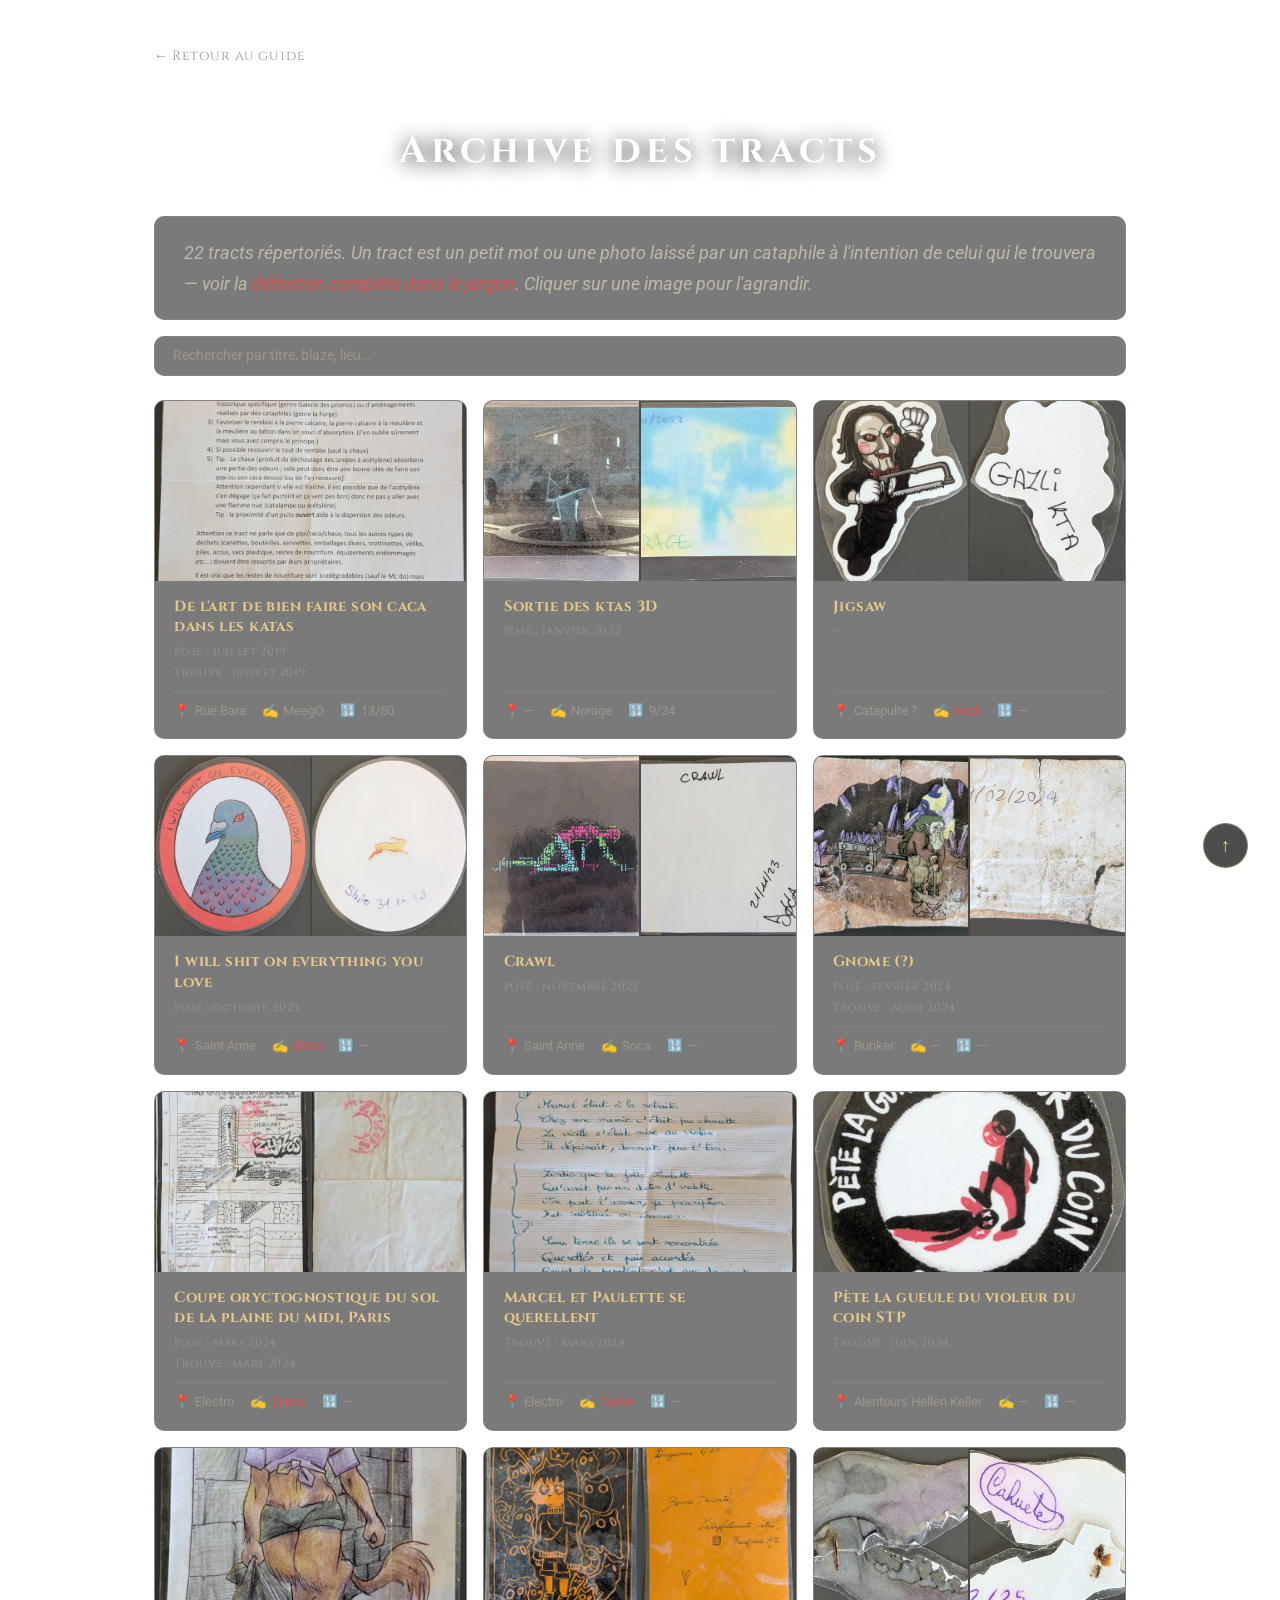
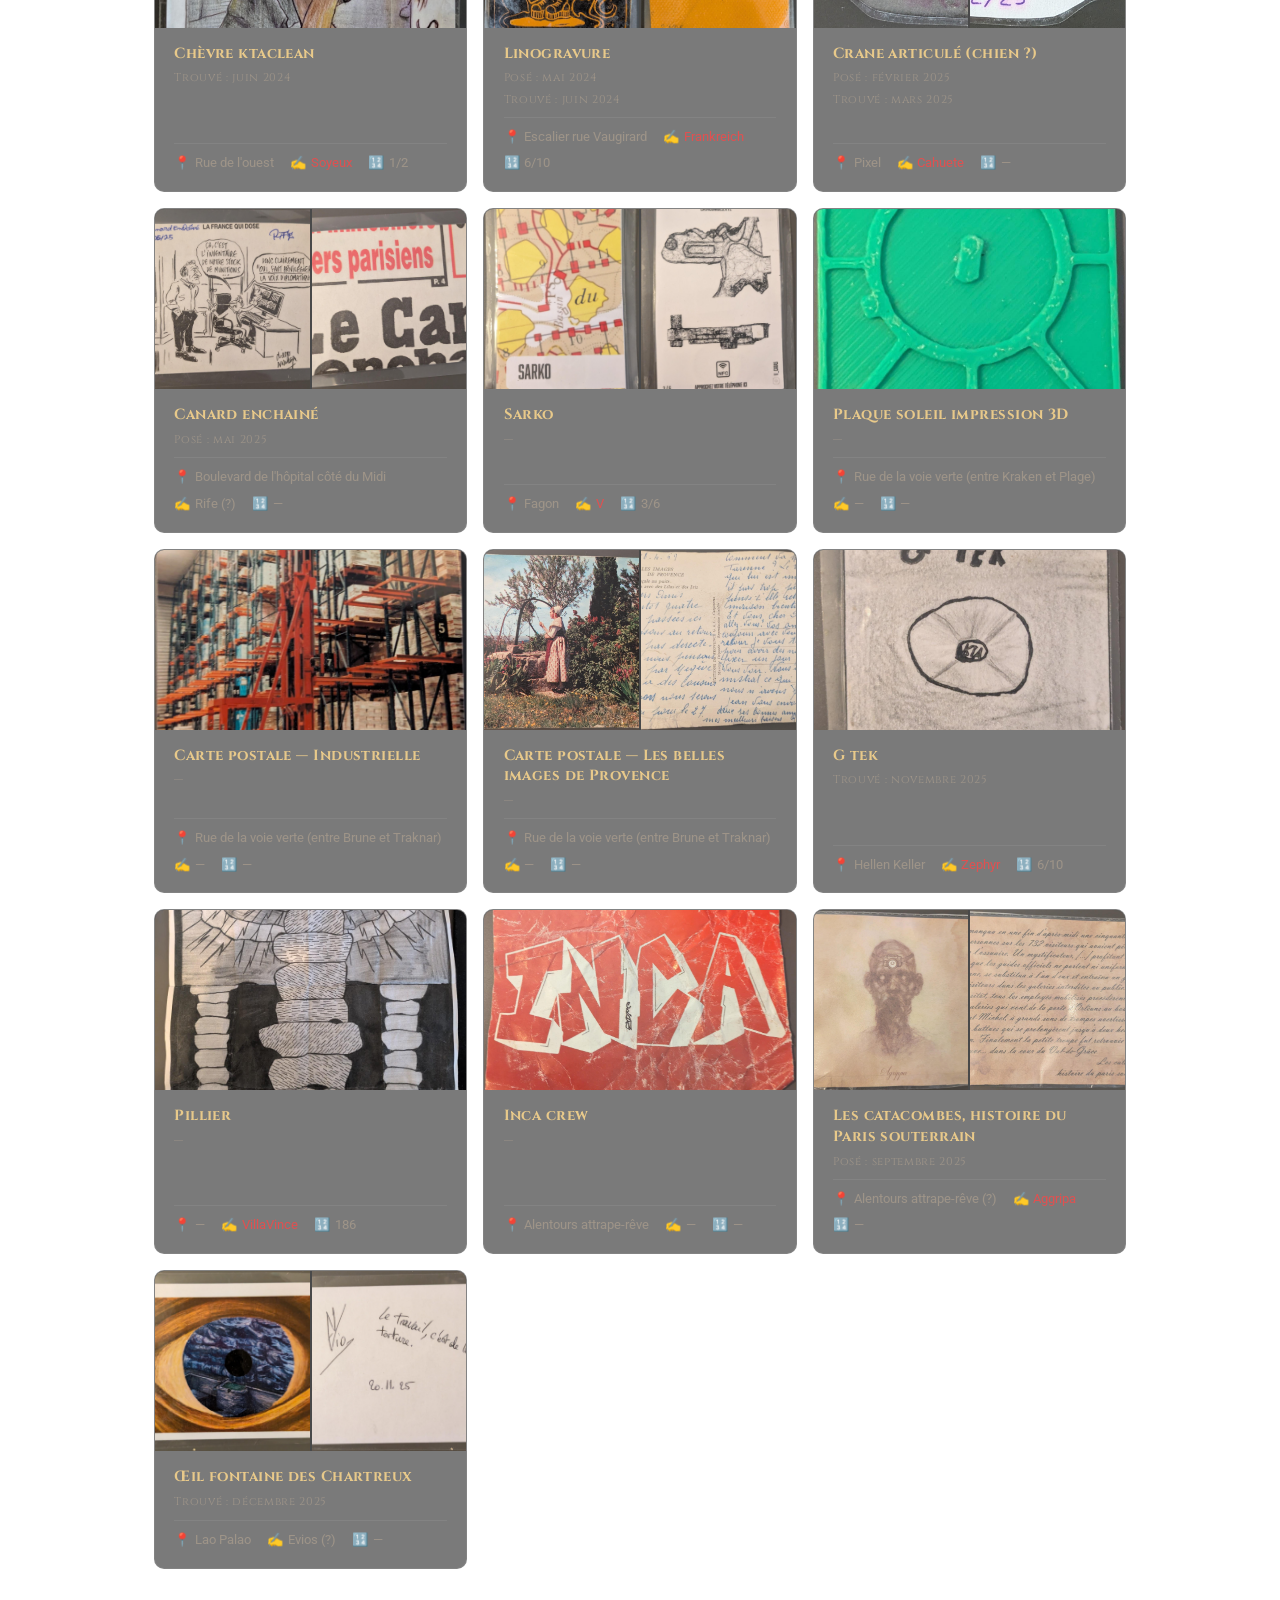
==== tracts.html @ e209b3ef "Ktaffaire V3. New Design + update info + Add tracts" ====
<!DOCTYPE html>
<html lang="fr">
<head>
    <meta charset="UTF-8">
    <meta name="viewport" content="width=device-width, initial-scale=1.0">
    <meta name="description" content="Archive personnelle des catatracts trouvés dans les catacombes de Paris.">
    <link rel="preconnect" href="https://fonts.googleapis.com">
    <link rel="preconnect" href="https://fonts.gstatic.com" crossorigin>
    <link rel="stylesheet" href="index.css">
    <style>
        .back-link {
            display: inline-flex;
            align-items: center;
            gap: 0.4rem;
            font-family: 'Cinzel', serif;
            font-size: 0.85rem;
            letter-spacing: 0.06em;
            color: var(--color-text-muted);
            text-decoration: none;
            margin-bottom: 0.5rem;
            transition: color 0.15s ease;
        }

        .back-link:hover {
            color: var(--color-accent);
            text-decoration: none;
        }

        .page-intro {
            background: var(--bg-glass);
            backdrop-filter: blur(var(--blur));
            -webkit-backdrop-filter: blur(var(--blur));
            border: 1px solid var(--border-glass);
            border-radius: var(--radius);
            padding: 1.2rem 1.8rem;
            margin: 0.8rem 0 0;
            color: #c0b8a8;
            font-style: italic;
        }

        /* ── Recherche ── */

        .search-bar {
            margin: 1rem 0 0;
        }

        #search {
            width: 100%;
            background: var(--bg-glass);
            backdrop-filter: blur(var(--blur));
            -webkit-backdrop-filter: blur(var(--blur));
            border: 1px solid var(--border-glass);
            border-radius: var(--radius);
            padding: 0.65rem 1.1rem;
            color: var(--color-text);
            font-family: 'Roboto', sans-serif;
            font-size: 0.9rem;
            outline: none;
            transition: border-color 0.2s ease;
        }

        #search::placeholder {
            color: var(--color-text-muted);
        }

        #search:focus {
            border-color: rgba(var(--color-accent-rgb), 0.45);
        }

        .no-results {
            display: none;
            color: var(--color-text-muted);
            font-style: italic;
            font-size: 0.9rem;
            padding: 1rem 0;
        }

        /* ── Grille ── */

        .tracts-grid {
            display: grid;
            grid-template-columns: repeat(auto-fill, minmax(300px, 1fr));
            gap: 1rem;
            margin-top: 1.5rem;
            margin-bottom: 5rem;
        }

        /* ── Cartes ── */

        .tract-card {
            background: var(--bg-glass);
            backdrop-filter: blur(var(--blur));
            -webkit-backdrop-filter: blur(var(--blur));
            border: 1px solid var(--border-glass);
            border-radius: var(--radius);
            overflow: hidden;
            display: flex;
            flex-direction: column;
            transition: border-color 0.2s ease;
        }

        .tract-card:hover {
            border-color: rgba(var(--color-accent-rgb), 0.25);
        }

        .tract-images {
            display: flex;
            gap: 2px;
            background: rgba(0, 0, 0, 0.4);
        }

        .tract-images a {
            flex: 1;
            min-width: 0;
            display: block;
            overflow: hidden;
            cursor: zoom-in;
        }

        .tract-images img {
            width: 100%;
            height: 180px;
            object-fit: cover;
            display: block;
            transition: transform 0.25s ease;
        }

        .tract-images a:hover img {
            transform: scale(1.04);
        }

        .tract-body {
            padding: 1rem 1.2rem;
            display: flex;
            flex-direction: column;
            gap: 0.5rem;
            flex: 1;
        }

        .tract-card-header {
            display: flex;
            flex-direction: column;
            gap: 0.25rem;
        }

        .tract-title {
            font-family: 'Cinzel', serif;
            font-size: 0.92rem;
            color: var(--color-accent);
            margin: 0;
            letter-spacing: 0.03em;
            line-height: 1.4;
        }

        .tract-date {
            font-family: 'Cinzel', serif;
            font-size: 0.7rem;
            color: var(--color-text-muted);
            letter-spacing: 0.06em;
        }

        .tract-dates {
            display: flex;
            flex-direction: column;
            gap: 0.1rem;
        }

        .tract-meta {
            display: flex;
            flex-wrap: wrap;
            gap: 0.2rem 1rem;
            font-size: 0.82rem;
            color: var(--color-text-muted);
            border-top: 1px solid var(--border-glass);
            padding-top: 0.5rem;
            margin-top: auto;
        }

        .tract-meta span { display: flex; align-items: baseline; gap: 0.3rem; }
        .tract-location::before { content: '📍'; }
        .tract-blaze::before    { content: '✍️'; }
        .tract-num::before      { content: '🔢'; }

        /* ── Lightbox ── */

        .lightbox {
            position: fixed;
            inset: 0;
            background: rgba(0, 0, 0, 0.93);
            display: flex;
            align-items: center;
            justify-content: center;
            z-index: 1000;
            opacity: 0;
            pointer-events: none;
            transition: opacity 0.2s ease;
        }

        .lightbox.open {
            opacity: 1;
            pointer-events: all;
        }

        .lightbox img {
            max-width: 90vw;
            max-height: 90vh;
            object-fit: contain;
            border-radius: 4px;
            display: block;
        }

        .lightbox-close {
            position: absolute;
            top: 1rem;
            right: 1.2rem;
            background: none;
            border: none;
            color: var(--color-text-muted);
            font-size: 1.8rem;
            line-height: 1;
            cursor: pointer;
            transition: color 0.15s ease;
            padding: 0;
        }

        .lightbox-close:hover { color: #ffffff; }

        .lightbox-nav {
            position: absolute;
            top: 50%;
            transform: translateY(-50%);
            background: rgba(0, 0, 0, 0.5);
            border: 1px solid rgba(255, 255, 255, 0.1);
            border-radius: 50%;
            color: var(--color-text-muted);
            font-size: 1.6rem;
            width: 3rem;
            height: 3rem;
            display: flex;
            align-items: center;
            justify-content: center;
            cursor: pointer;
            transition: color 0.15s ease, background 0.15s ease;
        }

        .lightbox-nav:hover { color: #ffffff; background: rgba(0, 0, 0, 0.8); }
        .lightbox-nav:disabled { opacity: 0.15; cursor: default; pointer-events: none; }
        .lightbox-nav:disabled:hover { color: var(--color-text-muted); background: rgba(0, 0, 0, 0.5); }

        #lb-prev { left: 1rem; }
        #lb-next { right: 1rem; }

        @media (max-width: 480px) {
            .tracts-grid { grid-template-columns: 1fr; }
            .lightbox-nav { display: none; }
        }
    </style>
    <title>💀 Catatracts 💀</title>
</head>

<body>
    <main>
        <a href="index.html" class="back-link">← Retour au guide</a>

        <h1>Archive des tracts</h1>

        <p class="page-intro">
            <span id="tract-count">…</span> tracts répertoriés. Un tract est un petit mot ou une photo laissé par un cataphile
            à l'intention de celui qui le trouvera —
            voir la <a href="index.html#jargon">définition complète dans le jargon</a>.
            Cliquer sur une image pour l'agrandir.
        </p>

        <div class="search-bar">
            <input type="search" id="search" placeholder="Rechercher par titre, blaze, lieu…" autocomplete="off">
        </div>

        <p class="no-results" id="no-results">Aucun tract ne correspond à cette recherche.</p>

        <div class="tracts-grid" id="tracts-grid"></div>
    </main>

    <a href="#" id="back-to-top" aria-label="Retour en haut">↑</a>

    <!-- Lightbox -->
    <div class="lightbox" id="lightbox" aria-hidden="true" role="dialog" aria-label="Image agrandie">
        <button class="lightbox-close" id="lb-close" aria-label="Fermer">✕</button>
        <button class="lightbox-nav" id="lb-prev" aria-label="Image précédente">‹</button>
        <img id="lb-img" src="" alt="">
        <button class="lightbox-nav" id="lb-next" aria-label="Image suivante">›</button>
    </div>

    <script>
        /* ── Données ── */

        let allTracts = [];

        /* ── Utilitaires ── */

        function esc(str) {
            return str.replace(/&/g, '&amp;').replace(/</g, '&lt;').replace(/>/g, '&gt;').replace(/"/g, '&quot;');
        }

        /* ── Rendu des cartes ── */

        function renderDates(tract) {
            if (tract.date_posee && tract.date_trouvee) {
                return `<div class="tract-dates">
                    <span class="tract-date">Posé : ${esc(tract.date_posee)}</span>
                    <span class="tract-date">Trouvé : ${esc(tract.date_trouvee)}</span>
                </div>`;
            }
            if (tract.date_posee)   return `<span class="tract-date">Posé : ${esc(tract.date_posee)}</span>`;
            if (tract.date_trouvee) return `<span class="tract-date">Trouvé : ${esc(tract.date_trouvee)}</span>`;
            return `<span class="tract-date">—</span>`;
        }

        function renderCard(tract) {
            const images = tract.images.map((img, i) => {
                const side = tract.images.length > 1 ? (i === 0 ? ' — recto' : ' — verso') : '';
                return `<a href="img/tracts/${esc(img)}" target="_blank" rel="noopener noreferrer">
                    <img src="img/tracts/${esc(img)}" alt="${esc(tract.titre)}${side}" loading="lazy">
                </a>`;
            }).join('');

            const blaze = tract.blaze
                ? (tract.blaze_instagram
                    ? `<a href="${esc(tract.blaze_instagram)}" target="_blank" rel="noopener noreferrer">${esc(tract.blaze)}</a>`
                    : esc(tract.blaze))
                : '—';

            return `<div class="tract-card">
                <div class="tract-images">${images}</div>
                <div class="tract-body">
                    <div class="tract-card-header">
                        <h3 class="tract-title">${esc(tract.titre)}</h3>
                        ${renderDates(tract)}
                    </div>
                    <div class="tract-meta">
                        <span class="tract-location" title="Lieu">${tract.lieu ? esc(tract.lieu) : '—'}</span>
                        <span class="tract-blaze" title="Blaze">${blaze}</span>
                        <span class="tract-num" title="Numérotation">${tract.numerotation ? esc(tract.numerotation) : '—'}</span>
                    </div>
                </div>
            </div>`;
        }

        /* ── Chargement ── */

        fetch('tracts.json')
            .then(r => r.json())
            .then(tracts => {
                allTracts = tracts;
                document.getElementById('tract-count').textContent = tracts.length;
                document.getElementById('tracts-grid').innerHTML = tracts.map(renderCard).join('');
            })
            .catch(() => {
                document.getElementById('tracts-grid').innerHTML =
                    '<p style="color:var(--color-text-muted)">Impossible de charger les tracts.</p>';
            });

        /* ── Recherche ── */

        document.getElementById('search').addEventListener('input', function () {
            const q = this.value.toLowerCase().trim();
            const cards = document.querySelectorAll('.tract-card');
            let visible = 0;

            cards.forEach((card, i) => {
                const t = allTracts[i];
                const match = !q
                    || t.titre.toLowerCase().includes(q)
                    || (t.blaze && t.blaze.toLowerCase().includes(q))
                    || (t.lieu  && t.lieu.toLowerCase().includes(q));
                card.style.display = match ? '' : 'none';
                if (match) visible++;
            });

            document.getElementById('no-results').style.display = visible === 0 ? 'block' : 'none';
        });

        /* ── Lightbox ── */

        let lbImages = [];
        let lbIndex  = 0;

        const lightbox = document.getElementById('lightbox');
        const lbImg    = document.getElementById('lb-img');
        const lbPrev   = document.getElementById('lb-prev');
        const lbNext   = document.getElementById('lb-next');

        function lbOpen(images, index) {
            lbImages = images;
            lbIndex  = index;
            lbUpdate();
            lightbox.classList.add('open');
            lightbox.setAttribute('aria-hidden', 'false');
            document.body.style.overflow = 'hidden';
        }

        function lbClose() {
            lightbox.classList.remove('open');
            lightbox.setAttribute('aria-hidden', 'true');
            document.body.style.overflow = '';
        }

        function lbUpdate() {
            lbImg.src = lbImages[lbIndex].src;
            lbImg.alt = lbImages[lbIndex].alt;
            const single = lbImages.length === 1;
            lbPrev.disabled = single || lbIndex === 0;
            lbNext.disabled = single || lbIndex === lbImages.length - 1;
        }

        /* Délégation : intercepte les clics sur les liens d'images */
        document.getElementById('tracts-grid').addEventListener('click', function (e) {
            const link = e.target.closest('.tract-images a');
            if (!link) return;
            e.preventDefault();
            const card    = link.closest('.tract-card');
            const allLinks = [...card.querySelectorAll('.tract-images a')];
            const images  = allLinks.map(a => ({ src: a.href, alt: a.querySelector('img').alt }));
            lbOpen(images, allLinks.indexOf(link));
        });

        document.getElementById('lb-close').addEventListener('click', lbClose);
        lightbox.addEventListener('click', e => { if (e.target === lightbox) lbClose(); });

        lbPrev.addEventListener('click', () => { if (lbIndex > 0) { lbIndex--; lbUpdate(); } });
        lbNext.addEventListener('click', () => { if (lbIndex < lbImages.length - 1) { lbIndex++; lbUpdate(); } });

        document.addEventListener('keydown', e => {
            if (!lightbox.classList.contains('open')) return;
            if (e.key === 'Escape')      lbClose();
            if (e.key === 'ArrowLeft'  && lbIndex > 0)                      { lbIndex--; lbUpdate(); }
            if (e.key === 'ArrowRight' && lbIndex < lbImages.length - 1)    { lbIndex++; lbUpdate(); }
        });
    </script>
</body>
</html>
---- index.css ----
@import url('https://fonts.googleapis.com/css2?family=Cinzel:wght@400;700&family=Roboto:wght@400;500&display=swap');

/* ── Variables ── */

:root {
    --color-accent:      #e8c98a;
    --color-accent-rgb:  232, 201, 138;
    --color-accent-dim:  #c8b87a;
    --color-text:        #f0ece4;
    --color-text-muted:  #9e9488;
    --color-link:        #e05050;
    --color-link-hover:  #ff8080;
    --bg-glass:          rgba(0, 0, 0, 0.52);
    --border-glass:      rgba(255, 255, 255, 0.07);
    --blur:              6px;
    --radius:            10px;
}

/* ── Base ── */

* {
    box-sizing: border-box;
}

html {
    background-image: url("img/bg.png");
    background-repeat: no-repeat;
    background-size: cover;
    background-attachment: fixed;
    min-height: 100%;
    scroll-behavior: smooth;
}

body {
    width: 90vw;
    max-width: 1100px;
    margin: 0 auto;
    padding: 3% 5% 5rem;
    color: var(--color-text);
    font-family: 'Roboto', sans-serif;
    font-size: 18px;
    line-height: 1.75;
}

/* ── Titres ── */

h1, h2, h3 {
    font-family: 'Cinzel', serif;
}

h1 {
    text-align: center;
    font-size: 2.4rem;
    font-weight: 700;
    letter-spacing: 0.12em;
    color: #ffffff;
    text-shadow: 0 2px 20px rgba(0, 0, 0, 0.95);
    margin: 2.5rem 0 2rem;
}

h2 {
    font-size: 1.35rem;
    font-weight: 400;
    letter-spacing: 0.07em;
    color: var(--color-accent);
    text-shadow: 0 1px 10px rgba(0, 0, 0, 0.9);
    border-bottom: 1px solid rgba(var(--color-accent-rgb), 0.3);
    padding-bottom: 0.5rem;
    margin: 2.8rem 0 0;
}

h3 {
    font-size: 1.05rem;
    letter-spacing: 0.04em;
    color: var(--color-accent-dim);
    margin: 1.8rem 0 0.3rem;
}

/* ── Sommaire ── */

#toc {
    border-left: 2px solid rgba(var(--color-accent-rgb), 0.45);
    padding: 0.2rem 0 0.2rem 1.4rem;
    margin-bottom: 0.5rem;
}

.toc-title {
    font-family: 'Cinzel', serif;
    font-size: 0.75rem;
    letter-spacing: 0.14em;
    color: var(--color-text-muted);
    text-transform: uppercase;
    margin: 0 0 0.5rem;
}

#toc ul {
    background: none;
    backdrop-filter: none;
    -webkit-backdrop-filter: none;
    border: none;
    border-radius: 0;
    padding: 0;
    margin: 0;
    list-style: none;
    counter-reset: toc-counter;
}

#toc li {
    counter-increment: toc-counter;
    margin-bottom: 0.25rem;
}

#toc li:last-child {
    margin-bottom: 0;
}

#toc li::before {
    content: counter(toc-counter, decimal-leading-zero) '.';
    font-family: 'Cinzel', serif;
    font-size: 0.75rem;
    color: var(--color-text-muted);
    margin-right: 0.6rem;
    margin-left: 0;
}

#toc li a {
    font-family: 'Roboto', sans-serif;
    font-size: 0.92rem;
    color: #d4c4a0;
    text-decoration: none;
    transition: color 0.15s ease;
}

#toc li a:hover {
    color: #ffffff;
    text-decoration: none;
}

/* ── Blocs de contenu ── */

ul {
    list-style: none;
    padding: 1.4rem 1.8rem 1.4rem 2.8rem;
    margin: 0.8rem 0 0;
    background: var(--bg-glass);
    backdrop-filter: blur(var(--blur));
    -webkit-backdrop-filter: blur(var(--blur));
    border: 1px solid var(--border-glass);
    border-radius: var(--radius);
}

/* Paragraphes autonomes (Histoire, intro tenue) */
main > p.item,
p.intro-text {
    background: var(--bg-glass);
    backdrop-filter: blur(var(--blur));
    -webkit-backdrop-filter: blur(var(--blur));
    border: 1px solid var(--border-glass);
    border-radius: var(--radius);
    padding: 1.2rem 1.8rem;
    margin: 0.8rem 0 0;
}

p.intro-text {
    font-style: italic;
    color: #c0b8a8;
}

/* ── Éléments de liste ── */

li {
    margin-bottom: 0.9rem;
}

li:last-child {
    margin-bottom: 0;
}

li::before {
    content: '💀';
    margin-left: -20px;
    margin-right: 10px;
}

.item {
    width: 100%;
}

.smoll {
    font-size: 12px;
    color: var(--color-text-muted);
    font-style: italic;
    margin-top: 0.5rem;
    line-height: 1.5;
    display: block;
}

/* ── Liens ── */

a {
    color: var(--color-link);
    text-decoration: none;
    transition: color 0.18s ease;
}

a:hover {
    color: var(--color-link-hover);
    text-decoration: underline;
}

/* ── Accordéon Jargon ── */

.jargon {
    background: var(--bg-glass);
    backdrop-filter: blur(var(--blur));
    -webkit-backdrop-filter: blur(var(--blur));
    border: 1px solid var(--border-glass);
    border-radius: var(--radius);
    overflow: hidden;
    margin: 0.8rem 0 0;
}

details {
    border-bottom: 1px solid rgba(255, 255, 255, 0.06);
}

details:last-child {
    border-bottom: none;
}

summary {
    padding: 0.75rem 1.4rem;
    cursor: pointer;
    font-family: 'Cinzel', serif;
    font-size: 0.95rem;
    letter-spacing: 0.04em;
    color: var(--color-accent);
    list-style: none;
    display: flex;
    align-items: center;
    gap: 0.6rem;
    user-select: none;
    transition: background 0.15s ease;
}

summary::-webkit-details-marker {
    display: none;
}

summary::before {
    content: '💀';
    font-size: 0.8em;
    flex-shrink: 0;
}

summary::after {
    content: '▾';
    margin-left: auto;
    font-family: sans-serif;
    font-size: 0.9rem;
    color: var(--color-text-muted);
    transition: transform 0.2s ease;
}

details[open] > summary {
    background: rgba(255, 255, 255, 0.04);
}

details[open] > summary::after {
    transform: rotate(-180deg);
}

details > p {
    margin: 0;
    padding: 0.8rem 1.4rem 1rem 1.4rem;
    border-top: 1px solid rgba(255, 255, 255, 0.05);
    color: var(--color-text);
    line-height: 1.75;
}

/* ── Bouton retour en haut ── */

#back-to-top {
    position: fixed;
    bottom: 2rem;
    right: 2rem;
    width: 2.8rem;
    height: 2.8rem;
    background: rgba(0, 0, 0, 0.7);
    backdrop-filter: blur(4px);
    -webkit-backdrop-filter: blur(4px);
    border: 1px solid rgba(var(--color-accent-rgb), 0.4);
    border-radius: 50%;
    color: var(--color-accent);
    font-size: 1.2rem;
    text-decoration: none;
    display: flex;
    align-items: center;
    justify-content: center;
    transition: background 0.2s ease, border-color 0.2s ease, color 0.2s ease;
    z-index: 100;
}

#back-to-top:hover {
    background: rgba(0, 0, 0, 0.9);
    border-color: rgba(var(--color-accent-rgb), 0.9);
    color: #ffffff;
    text-decoration: none;
}

/* ── Responsive ── */

@media (max-width: 768px) {
    html {
        background-attachment: scroll;
    }

    body {
        padding: 5% 5% 5rem;
        font-size: 16px;
    }

    h1 {
        font-size: 1.75rem;
        margin: 1.5rem 0 1.5rem;
    }

    h2 {
        font-size: 1.2rem;
    }

    ul {
        padding: 1.1rem 1.4rem 1.1rem 2.4rem;
    }

    main > p.item,
    p.intro-text {
        padding: 1rem 1.4rem;
    }

    #back-to-top {
        bottom: 1.2rem;
        right: 1.2rem;
        width: 2.4rem;
        height: 2.4rem;
        font-size: 1rem;
    }
}

@media (max-width: 480px) {
    body {
        padding: 6% 4% 5rem;
        font-size: 15px;
    }

    h1 {
        font-size: 1.4rem;
        letter-spacing: 0.07em;
    }

    h2 {
        font-size: 1.1rem;
    }

    ul {
        padding: 0.9rem 1.1rem 0.9rem 2.1rem;
    }

    .smoll {
        font-size: 11px;
    }
}
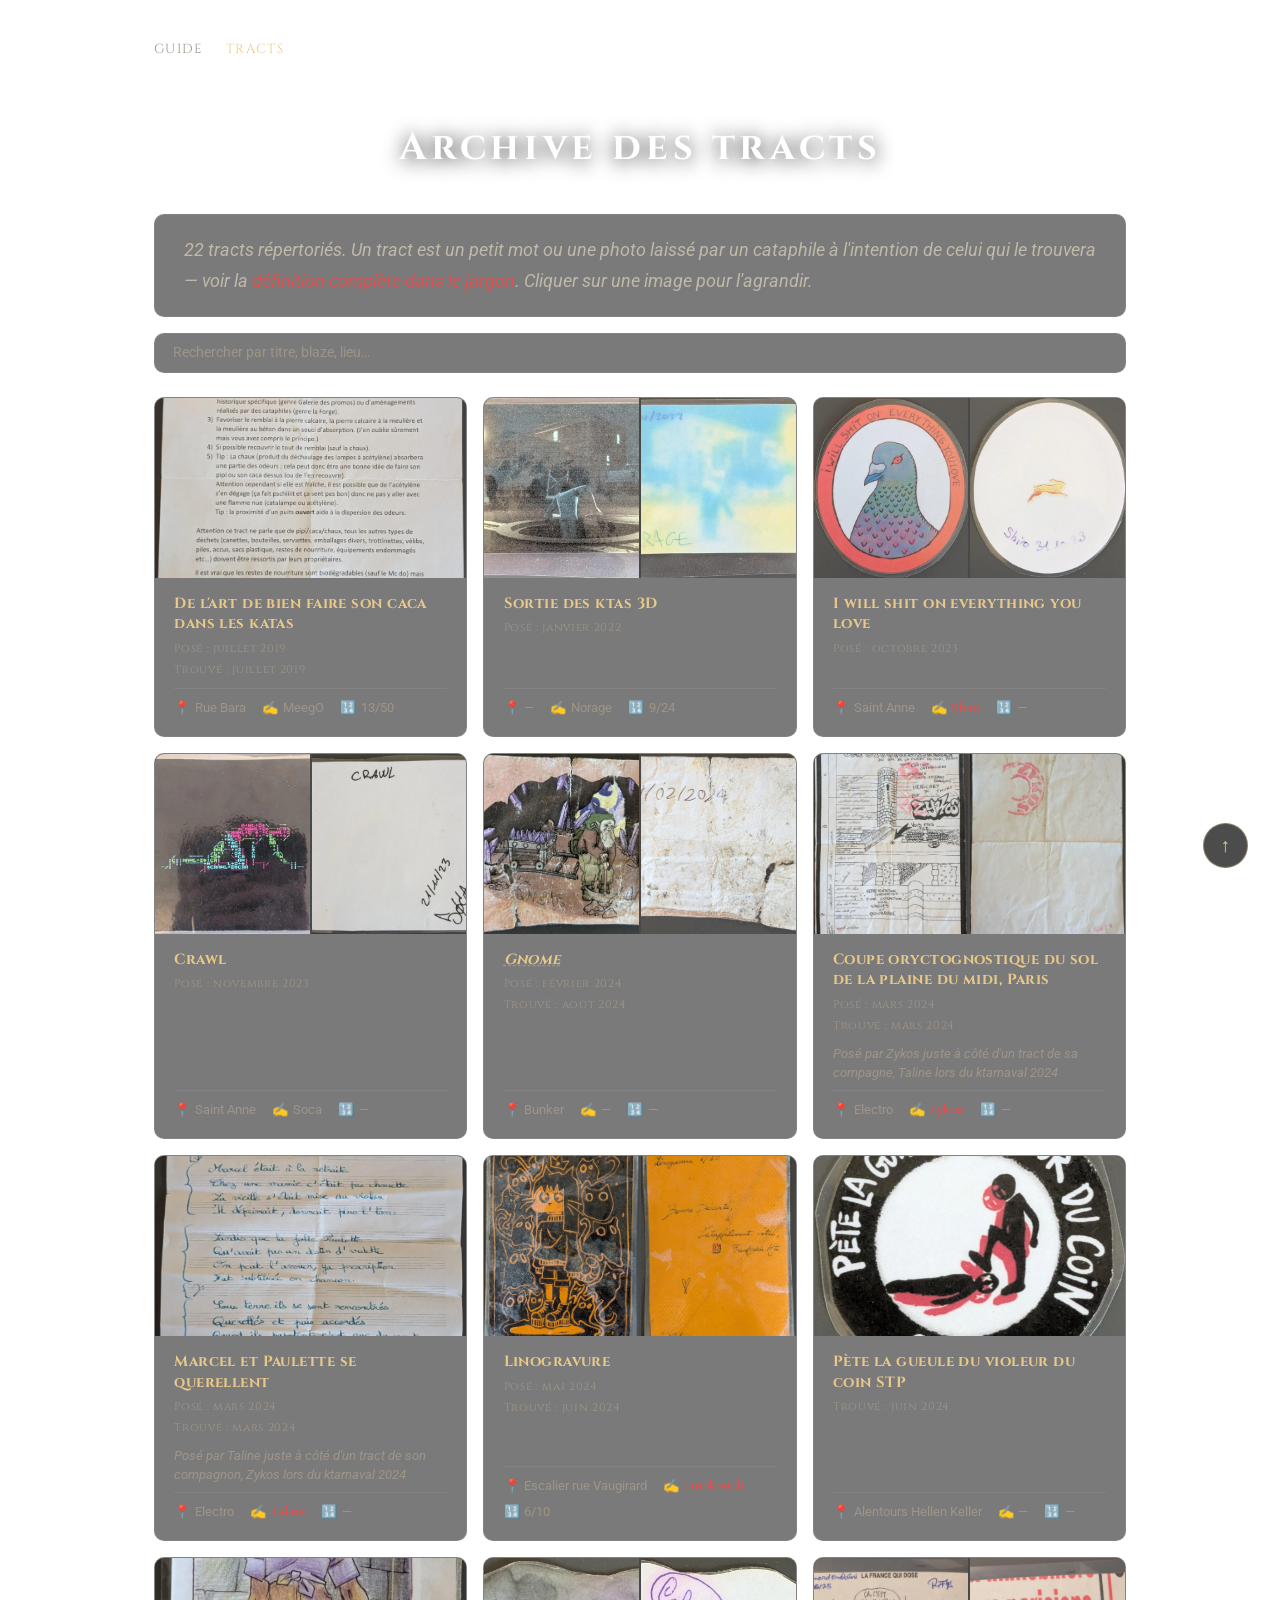
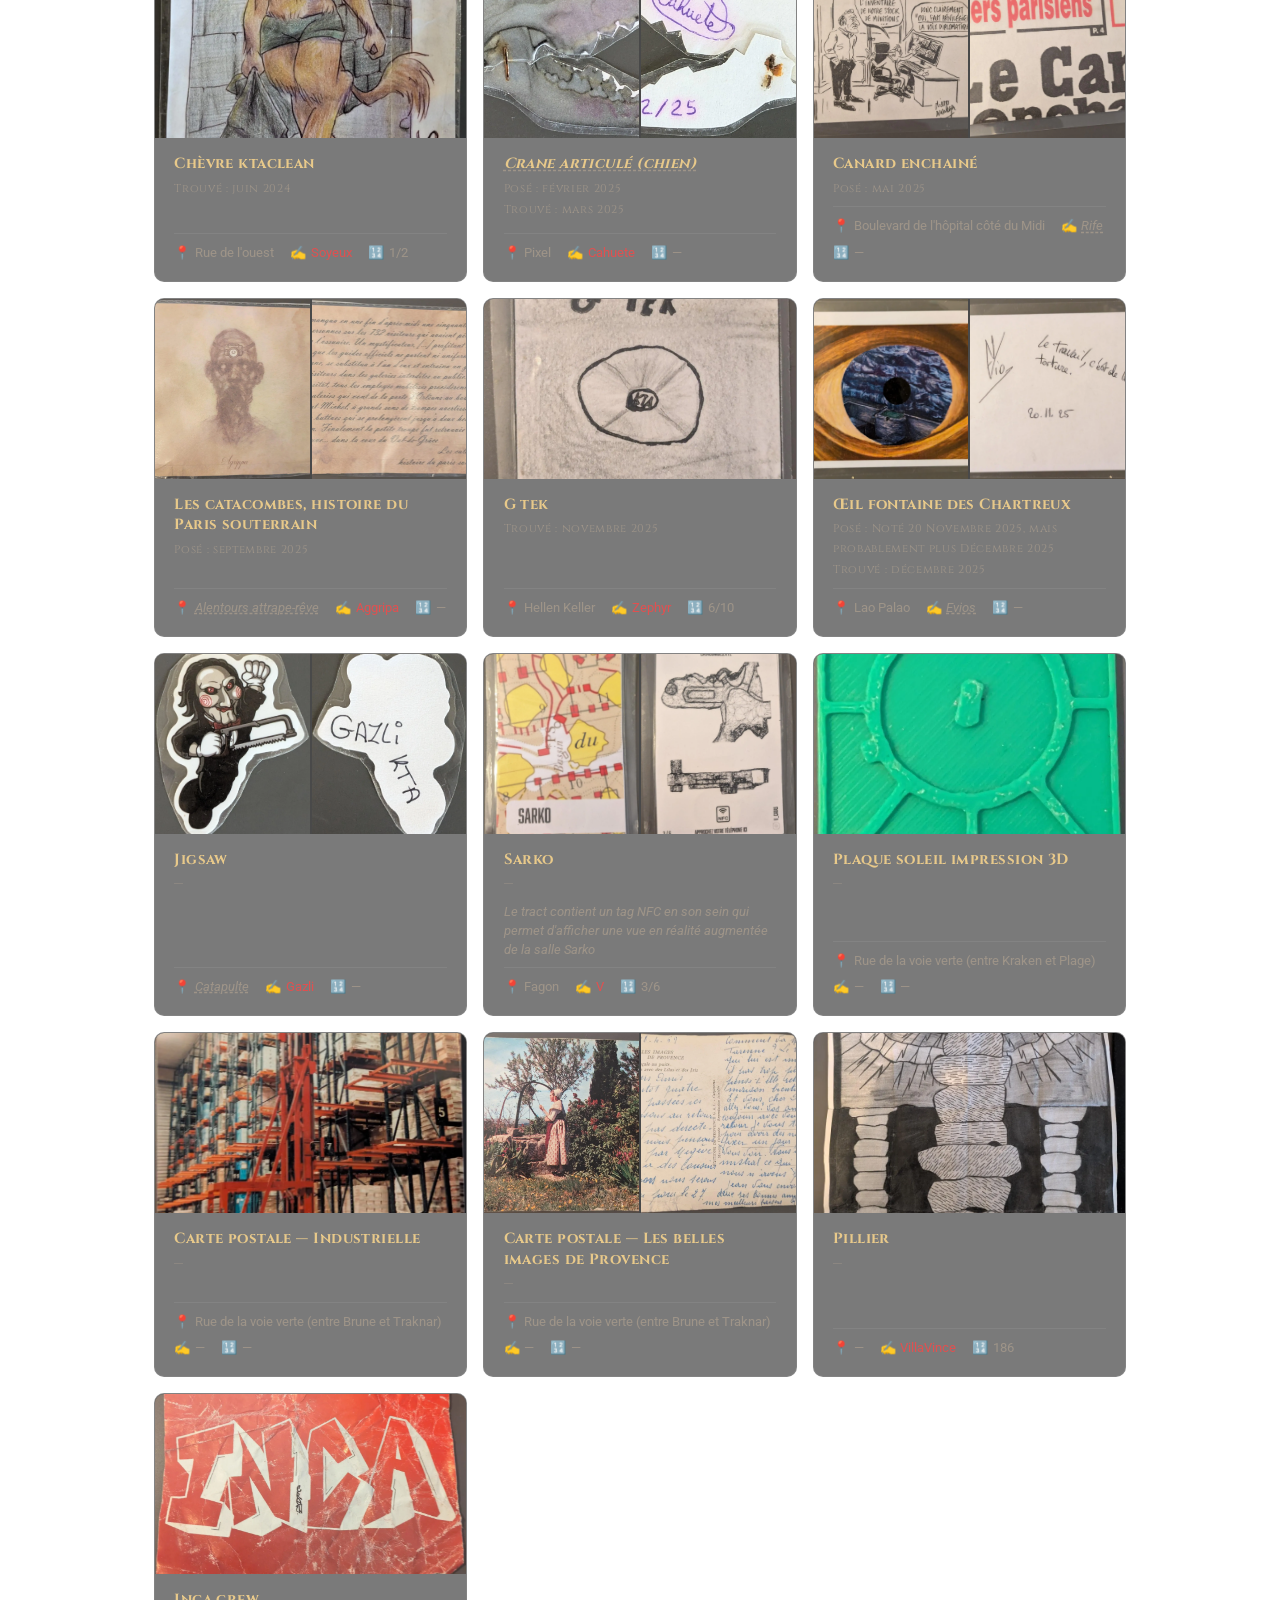
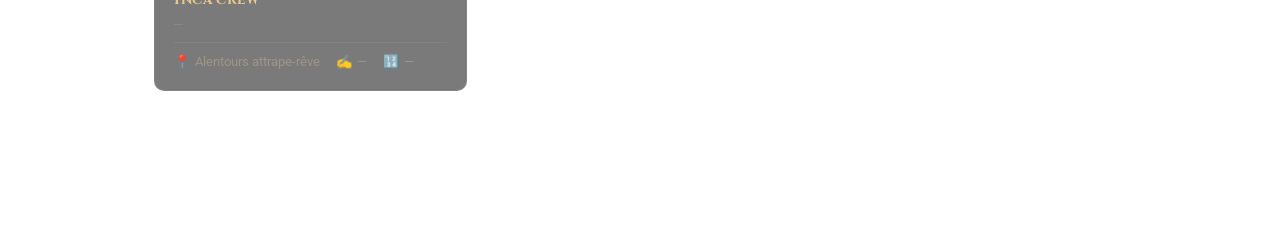
==== commit 880b56cb: "Convert images to .webp + minor UX & content fixes" ====
--- a/tracts.html
+++ b/tracts.html
@@ -6,261 +6,21 @@
     <meta name="description" content="Archive personnelle des catatracts trouvés dans les catacombes de Paris.">
     <link rel="preconnect" href="https://fonts.googleapis.com">
     <link rel="preconnect" href="https://fonts.gstatic.com" crossorigin>
+    <link rel="stylesheet" href="https://fonts.googleapis.com/css2?family=Cinzel:wght@400;700&family=Roboto:wght@400;500&display=swap">
     <link rel="stylesheet" href="index.css">
-    <style>
-        .back-link {
-            display: inline-flex;
-            align-items: center;
-            gap: 0.4rem;
-            font-family: 'Cinzel', serif;
-            font-size: 0.85rem;
-            letter-spacing: 0.06em;
-            color: var(--color-text-muted);
-            text-decoration: none;
-            margin-bottom: 0.5rem;
-            transition: color 0.15s ease;
-        }
-
-        .back-link:hover {
-            color: var(--color-accent);
-            text-decoration: none;
-        }
-
-        .page-intro {
-            background: var(--bg-glass);
-            backdrop-filter: blur(var(--blur));
-            -webkit-backdrop-filter: blur(var(--blur));
-            border: 1px solid var(--border-glass);
-            border-radius: var(--radius);
-            padding: 1.2rem 1.8rem;
-            margin: 0.8rem 0 0;
-            color: #c0b8a8;
-            font-style: italic;
-        }
-
-        /* ── Recherche ── */
-
-        .search-bar {
-            margin: 1rem 0 0;
-        }
-
-        #search {
-            width: 100%;
-            background: var(--bg-glass);
-            backdrop-filter: blur(var(--blur));
-            -webkit-backdrop-filter: blur(var(--blur));
-            border: 1px solid var(--border-glass);
-            border-radius: var(--radius);
-            padding: 0.65rem 1.1rem;
-            color: var(--color-text);
-            font-family: 'Roboto', sans-serif;
-            font-size: 0.9rem;
-            outline: none;
-            transition: border-color 0.2s ease;
-        }
-
-        #search::placeholder {
-            color: var(--color-text-muted);
-        }
-
-        #search:focus {
-            border-color: rgba(var(--color-accent-rgb), 0.45);
-        }
-
-        .no-results {
-            display: none;
-            color: var(--color-text-muted);
-            font-style: italic;
-            font-size: 0.9rem;
-            padding: 1rem 0;
-        }
-
-        /* ── Grille ── */
-
-        .tracts-grid {
-            display: grid;
-            grid-template-columns: repeat(auto-fill, minmax(300px, 1fr));
-            gap: 1rem;
-            margin-top: 1.5rem;
-            margin-bottom: 5rem;
-        }
-
-        /* ── Cartes ── */
-
-        .tract-card {
-            background: var(--bg-glass);
-            backdrop-filter: blur(var(--blur));
-            -webkit-backdrop-filter: blur(var(--blur));
-            border: 1px solid var(--border-glass);
-            border-radius: var(--radius);
-            overflow: hidden;
-            display: flex;
-            flex-direction: column;
-            transition: border-color 0.2s ease;
-        }
-
-        .tract-card:hover {
-            border-color: rgba(var(--color-accent-rgb), 0.25);
-        }
-
-        .tract-images {
-            display: flex;
-            gap: 2px;
-            background: rgba(0, 0, 0, 0.4);
-        }
-
-        .tract-images a {
-            flex: 1;
-            min-width: 0;
-            display: block;
-            overflow: hidden;
-            cursor: zoom-in;
-        }
-
-        .tract-images img {
-            width: 100%;
-            height: 180px;
-            object-fit: cover;
-            display: block;
-            transition: transform 0.25s ease;
-        }
-
-        .tract-images a:hover img {
-            transform: scale(1.04);
-        }
-
-        .tract-body {
-            padding: 1rem 1.2rem;
-            display: flex;
-            flex-direction: column;
-            gap: 0.5rem;
-            flex: 1;
-        }
-
-        .tract-card-header {
-            display: flex;
-            flex-direction: column;
-            gap: 0.25rem;
-        }
-
-        .tract-title {
-            font-family: 'Cinzel', serif;
-            font-size: 0.92rem;
-            color: var(--color-accent);
-            margin: 0;
-            letter-spacing: 0.03em;
-            line-height: 1.4;
-        }
-
-        .tract-date {
-            font-family: 'Cinzel', serif;
-            font-size: 0.7rem;
-            color: var(--color-text-muted);
-            letter-spacing: 0.06em;
-        }
-
-        .tract-dates {
-            display: flex;
-            flex-direction: column;
-            gap: 0.1rem;
-        }
-
-        .tract-meta {
-            display: flex;
-            flex-wrap: wrap;
-            gap: 0.2rem 1rem;
-            font-size: 0.82rem;
-            color: var(--color-text-muted);
-            border-top: 1px solid var(--border-glass);
-            padding-top: 0.5rem;
-            margin-top: auto;
-        }
-
-        .tract-meta span { display: flex; align-items: baseline; gap: 0.3rem; }
-        .tract-location::before { content: '📍'; }
-        .tract-blaze::before    { content: '✍️'; }
-        .tract-num::before      { content: '🔢'; }
-
-        /* ── Lightbox ── */
-
-        .lightbox {
-            position: fixed;
-            inset: 0;
-            background: rgba(0, 0, 0, 0.93);
-            display: flex;
-            align-items: center;
-            justify-content: center;
-            z-index: 1000;
-            opacity: 0;
-            pointer-events: none;
-            transition: opacity 0.2s ease;
-        }
-
-        .lightbox.open {
-            opacity: 1;
-            pointer-events: all;
-        }
-
-        .lightbox img {
-            max-width: 90vw;
-            max-height: 90vh;
-            object-fit: contain;
-            border-radius: 4px;
-            display: block;
-        }
-
-        .lightbox-close {
-            position: absolute;
-            top: 1rem;
-            right: 1.2rem;
-            background: none;
-            border: none;
-            color: var(--color-text-muted);
-            font-size: 1.8rem;
-            line-height: 1;
-            cursor: pointer;
-            transition: color 0.15s ease;
-            padding: 0;
-        }
-
-        .lightbox-close:hover { color: #ffffff; }
-
-        .lightbox-nav {
-            position: absolute;
-            top: 50%;
-            transform: translateY(-50%);
-            background: rgba(0, 0, 0, 0.5);
-            border: 1px solid rgba(255, 255, 255, 0.1);
-            border-radius: 50%;
-            color: var(--color-text-muted);
-            font-size: 1.6rem;
-            width: 3rem;
-            height: 3rem;
-            display: flex;
-            align-items: center;
-            justify-content: center;
-            cursor: pointer;
-            transition: color 0.15s ease, background 0.15s ease;
-        }
-
-        .lightbox-nav:hover { color: #ffffff; background: rgba(0, 0, 0, 0.8); }
-        .lightbox-nav:disabled { opacity: 0.15; cursor: default; pointer-events: none; }
-        .lightbox-nav:disabled:hover { color: var(--color-text-muted); background: rgba(0, 0, 0, 0.5); }
-
-        #lb-prev { left: 1rem; }
-        #lb-next { right: 1rem; }
-
-        @media (max-width: 480px) {
-            .tracts-grid { grid-template-columns: 1fr; }
-            .lightbox-nav { display: none; }
-        }
-    </style>
+    <meta property="og:title" content="Ktaffaires — Archive des tracts">
+    <meta property="og:description" content="Archive personnelle des catatracts trouvés dans les catacombes de Paris.">
+    <meta property="og:type" content="website">
+    <meta name="theme-color" content="#0d0d0d">
     <title>💀 Catatracts 💀</title>
 </head>
 
 <body>
     <main>
-        <a href="index.html" class="back-link">← Retour au guide</a>
+        <nav class="site-nav" aria-label="Navigation principale">
+            <a href="index.html">Guide</a>
+            <a href="tracts.html" class="active">Tracts</a>
+        </nav>
 
         <h1>Archive des tracts</h1>
 
@@ -299,6 +59,13 @@
 
         function esc(str) {
             return str.replace(/&/g, '&amp;').replace(/</g, '&lt;').replace(/>/g, '&gt;').replace(/"/g, '&quot;');
+        }
+
+        function maybeUncertain(value, incertitudes, champ) {
+            const s = esc(value);
+            return incertitudes.includes(champ)
+                ? `<span class="uncertain" title="Information incertaine">${s}</span>`
+                : s;
         }
 
         /* ── Rendu des cartes ── */
@@ -316,28 +83,34 @@
         }
 
         function renderCard(tract) {
+            const inc = tract.incertitudes || [];
+
             const images = tract.images.map((img, i) => {
                 const side = tract.images.length > 1 ? (i === 0 ? ' — recto' : ' — verso') : '';
                 return `<a href="img/tracts/${esc(img)}" target="_blank" rel="noopener noreferrer">
-                    <img src="img/tracts/${esc(img)}" alt="${esc(tract.titre)}${side}" loading="lazy">
+                    <img src="img/tracts/${esc(img)}" alt="${esc(tract.titre)}${side}" loading="lazy" height="180">
                 </a>`;
             }).join('');
 
-            const blaze = tract.blaze
-                ? (tract.blaze_instagram
-                    ? `<a href="${esc(tract.blaze_instagram)}" target="_blank" rel="noopener noreferrer">${esc(tract.blaze)}</a>`
-                    : esc(tract.blaze))
-                : '—';
+            const blazeText = tract.blaze ? maybeUncertain(tract.blaze, inc, 'blaze') : '—';
+            const blaze = tract.blaze && tract.blaze_instagram
+                ? `<a href="${esc(tract.blaze_instagram)}" target="_blank" rel="noopener noreferrer">${blazeText}</a>`
+                : blazeText;
+
+            const notes = tract.notes
+                ? `<p class="tract-notes">${esc(tract.notes)}</p>`
+                : '';
 
             return `<div class="tract-card">
                 <div class="tract-images">${images}</div>
                 <div class="tract-body">
                     <div class="tract-card-header">
-                        <h3 class="tract-title">${esc(tract.titre)}</h3>
+                        <h3 class="tract-title">${maybeUncertain(tract.titre, inc, 'titre')}</h3>
                         ${renderDates(tract)}
                     </div>
+                    ${notes}
                     <div class="tract-meta">
-                        <span class="tract-location" title="Lieu">${tract.lieu ? esc(tract.lieu) : '—'}</span>
+                        <span class="tract-location" title="Lieu">${tract.lieu ? maybeUncertain(tract.lieu, inc, 'lieu') : '—'}</span>
                         <span class="tract-blaze" title="Blaze">${blaze}</span>
                         <span class="tract-num" title="Numérotation">${tract.numerotation ? esc(tract.numerotation) : '—'}</span>
                     </div>
@@ -376,6 +149,8 @@
                 if (match) visible++;
             });
 
+            const total = allTracts.length;
+            document.getElementById('tract-count').textContent = q ? `${visible} / ${total}` : total;
             document.getElementById('no-results').style.display = visible === 0 ? 'block' : 'none';
         });
 
--- a/index.css
+++ b/index.css
@@ -1,5 +1,3 @@
-@import url('https://fonts.googleapis.com/css2?family=Cinzel:wght@400;700&family=Roboto:wght@400;500&display=swap');
-
 /* ── Variables ── */
 
 :root {
@@ -16,6 +14,35 @@
     --radius:            10px;
 }
 
+/* ── Navigation ── */
+
+.site-nav {
+    display: flex;
+    gap: 1.4rem;
+    margin-bottom: 1.5rem;
+    padding-bottom: 0.75rem;
+    border-bottom: 1px solid var(--border-glass);
+}
+
+.site-nav a {
+    font-family: 'Cinzel', serif;
+    font-size: 0.82rem;
+    letter-spacing: 0.1em;
+    text-transform: uppercase;
+    color: var(--color-text-muted);
+    text-decoration: none;
+    transition: color 0.15s ease;
+}
+
+.site-nav a:hover {
+    color: var(--color-text);
+    text-decoration: none;
+}
+
+.site-nav a.active {
+    color: var(--color-accent);
+}
+
 /* ── Base ── */
 
 * {
@@ -23,12 +50,24 @@
 }
 
 html {
-    background-image: url("img/bg.png");
-    background-repeat: no-repeat;
-    background-size: cover;
-    background-attachment: fixed;
     min-height: 100%;
     scroll-behavior: smooth;
+}
+
+html::before {
+    content: '';
+    position: fixed;
+    inset: 0;
+    background-image: url("img/bg.png");
+    background-size: cover;
+    background-position: center;
+    z-index: -1;
+}
+
+@media (max-width: 768px) {
+    html::before {
+        background-position: 30% center;
+    }
 }
 
 body {
@@ -311,10 +350,6 @@
 /* ── Responsive ── */
 
 @media (max-width: 768px) {
-    html {
-        background-attachment: scroll;
-    }
-
     body {
         padding: 5% 5% 5rem;
         font-size: 16px;
@@ -370,3 +405,265 @@
         font-size: 11px;
     }
 }
+
+/* ── Page tracts ── */
+
+.tract-notes {
+    font-size: 0.8rem;
+    color: var(--color-text-muted);
+    font-style: italic;
+    line-height: 1.5;
+    margin: 0;
+}
+
+.page-intro {
+    background: var(--bg-glass);
+    backdrop-filter: blur(var(--blur));
+    -webkit-backdrop-filter: blur(var(--blur));
+    border: 1px solid var(--border-glass);
+    border-radius: var(--radius);
+    padding: 1.2rem 1.8rem;
+    margin: 0.8rem 0 0;
+    color: #c0b8a8;
+    font-style: italic;
+}
+
+.search-bar {
+    margin: 1rem 0 0;
+}
+
+#search {
+    width: 100%;
+    background: var(--bg-glass);
+    backdrop-filter: blur(var(--blur));
+    -webkit-backdrop-filter: blur(var(--blur));
+    border: 1px solid var(--border-glass);
+    border-radius: var(--radius);
+    padding: 0.65rem 1.1rem;
+    color: var(--color-text);
+    font-family: 'Roboto', sans-serif;
+    font-size: 0.9rem;
+    outline: none;
+    transition: border-color 0.2s ease;
+}
+
+#search::placeholder {
+    color: var(--color-text-muted);
+}
+
+#search:focus {
+    border-color: rgba(var(--color-accent-rgb), 0.45);
+}
+
+.no-results {
+    display: none;
+    color: var(--color-text-muted);
+    font-style: italic;
+    font-size: 0.9rem;
+    padding: 1rem 0;
+}
+
+.tracts-grid {
+    display: grid;
+    grid-template-columns: repeat(auto-fill, minmax(300px, 1fr));
+    gap: 1rem;
+    margin-top: 1.5rem;
+    margin-bottom: 5rem;
+}
+
+.tract-card {
+    background: var(--bg-glass);
+    backdrop-filter: blur(var(--blur));
+    -webkit-backdrop-filter: blur(var(--blur));
+    border: 1px solid var(--border-glass);
+    border-radius: var(--radius);
+    overflow: hidden;
+    display: flex;
+    flex-direction: column;
+    transition: border-color 0.2s ease;
+}
+
+.tract-card:hover {
+    border-color: rgba(var(--color-accent-rgb), 0.25);
+}
+
+.tract-images {
+    display: flex;
+    gap: 2px;
+    background: rgba(0, 0, 0, 0.4);
+    min-height: 180px;
+}
+
+.tract-images a {
+    flex: 1;
+    min-width: 0;
+    display: block;
+    overflow: hidden;
+    cursor: zoom-in;
+}
+
+.tract-images img {
+    width: 100%;
+    height: 180px;
+    object-fit: cover;
+    display: block;
+    transition: transform 0.25s ease;
+}
+
+.tract-images a:hover img {
+    transform: scale(1.04);
+}
+
+.tract-body {
+    padding: 1rem 1.2rem;
+    display: flex;
+    flex-direction: column;
+    gap: 0.5rem;
+    flex: 1;
+}
+
+.tract-card-header {
+    display: flex;
+    flex-direction: column;
+    gap: 0.25rem;
+}
+
+.tract-title {
+    font-family: 'Cinzel', serif;
+    font-size: 0.92rem;
+    color: var(--color-accent);
+    margin: 0;
+    letter-spacing: 0.03em;
+    line-height: 1.4;
+}
+
+.tract-date {
+    font-family: 'Cinzel', serif;
+    font-size: 0.7rem;
+    color: var(--color-text-muted);
+    letter-spacing: 0.06em;
+}
+
+.tract-dates {
+    display: flex;
+    flex-direction: column;
+    gap: 0.1rem;
+}
+
+.tract-meta {
+    display: flex;
+    flex-wrap: wrap;
+    gap: 0.2rem 1rem;
+    font-size: 0.82rem;
+    color: var(--color-text-muted);
+    border-top: 1px solid var(--border-glass);
+    padding-top: 0.5rem;
+    margin-top: auto;
+}
+
+.tract-meta span { display: flex; align-items: baseline; gap: 0.3rem; }
+.tract-location::before { content: '📍'; }
+.tract-blaze::before    { content: '✍️'; }
+.tract-num::before      { content: '🔢'; }
+
+.uncertain {
+    font-style: italic;
+    text-decoration-line: underline;
+    text-decoration-style: dashed;
+    text-decoration-color: var(--color-text-muted);
+    cursor: help;
+}
+
+/* ── Lightbox ── */
+
+.lightbox {
+    position: fixed;
+    inset: 0;
+    background: rgba(0, 0, 0, 0.93);
+    display: flex;
+    align-items: center;
+    justify-content: center;
+    z-index: 1000;
+    opacity: 0;
+    pointer-events: none;
+    transition: opacity 0.2s ease;
+}
+
+.lightbox.open {
+    opacity: 1;
+    pointer-events: all;
+}
+
+.lightbox img {
+    max-width: 90vw;
+    max-height: 90vh;
+    object-fit: contain;
+    border-radius: 4px;
+    display: block;
+}
+
+.lightbox-close {
+    position: absolute;
+    top: 1rem;
+    right: 1.2rem;
+    background: none;
+    border: none;
+    color: var(--color-text-muted);
+    font-size: 1.8rem;
+    line-height: 1;
+    cursor: pointer;
+    transition: color 0.15s ease;
+    padding: 0;
+}
+
+.lightbox-close:hover { color: #ffffff; }
+
+.lightbox-nav {
+    position: absolute;
+    top: 50%;
+    transform: translateY(-50%);
+    background: rgba(0, 0, 0, 0.5);
+    border: 1px solid rgba(255, 255, 255, 0.1);
+    border-radius: 50%;
+    color: var(--color-text-muted);
+    font-size: 1.6rem;
+    width: 3rem;
+    height: 3rem;
+    display: flex;
+    align-items: center;
+    justify-content: center;
+    cursor: pointer;
+    transition: color 0.15s ease, background 0.15s ease;
+}
+
+.lightbox-nav:hover { color: #ffffff; background: rgba(0, 0, 0, 0.8); }
+.lightbox-nav:disabled { opacity: 0.15; cursor: default; pointer-events: none; }
+.lightbox-nav:disabled:hover { color: var(--color-text-muted); background: rgba(0, 0, 0, 0.5); }
+
+#lb-prev { left: 1rem; }
+#lb-next { right: 1rem; }
+
+/* ── Focus visible ── */
+
+:focus-visible {
+    outline: 2px solid var(--color-accent);
+    outline-offset: 3px;
+    border-radius: 2px;
+}
+
+/* ── Responsive tracts ── */
+
+@media (max-width: 768px) {
+    .tract-card,
+    .page-intro,
+    #search {
+        backdrop-filter: none;
+        -webkit-backdrop-filter: none;
+        background: rgba(0, 0, 0, 0.72);
+    }
+}
+
+@media (max-width: 480px) {
+    .tracts-grid { grid-template-columns: 1fr; }
+    .lightbox-nav { display: none; }
+}
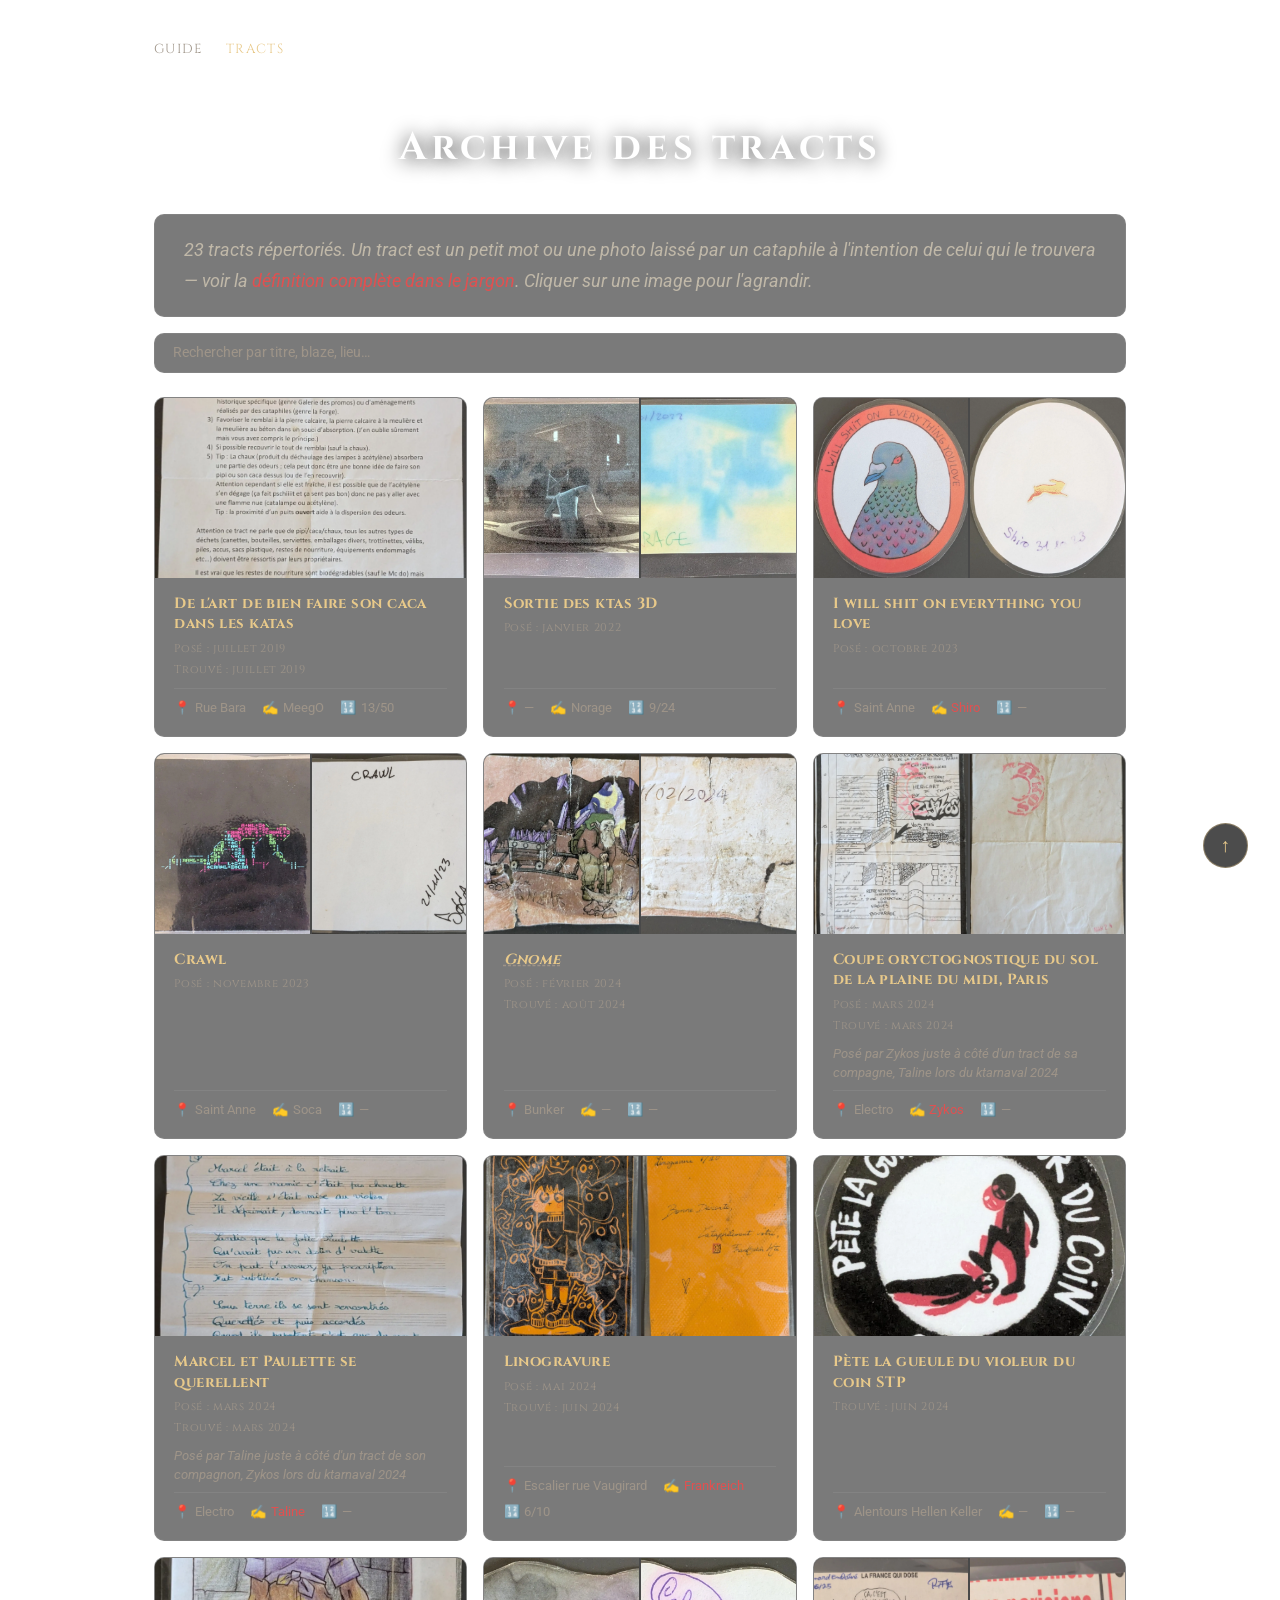
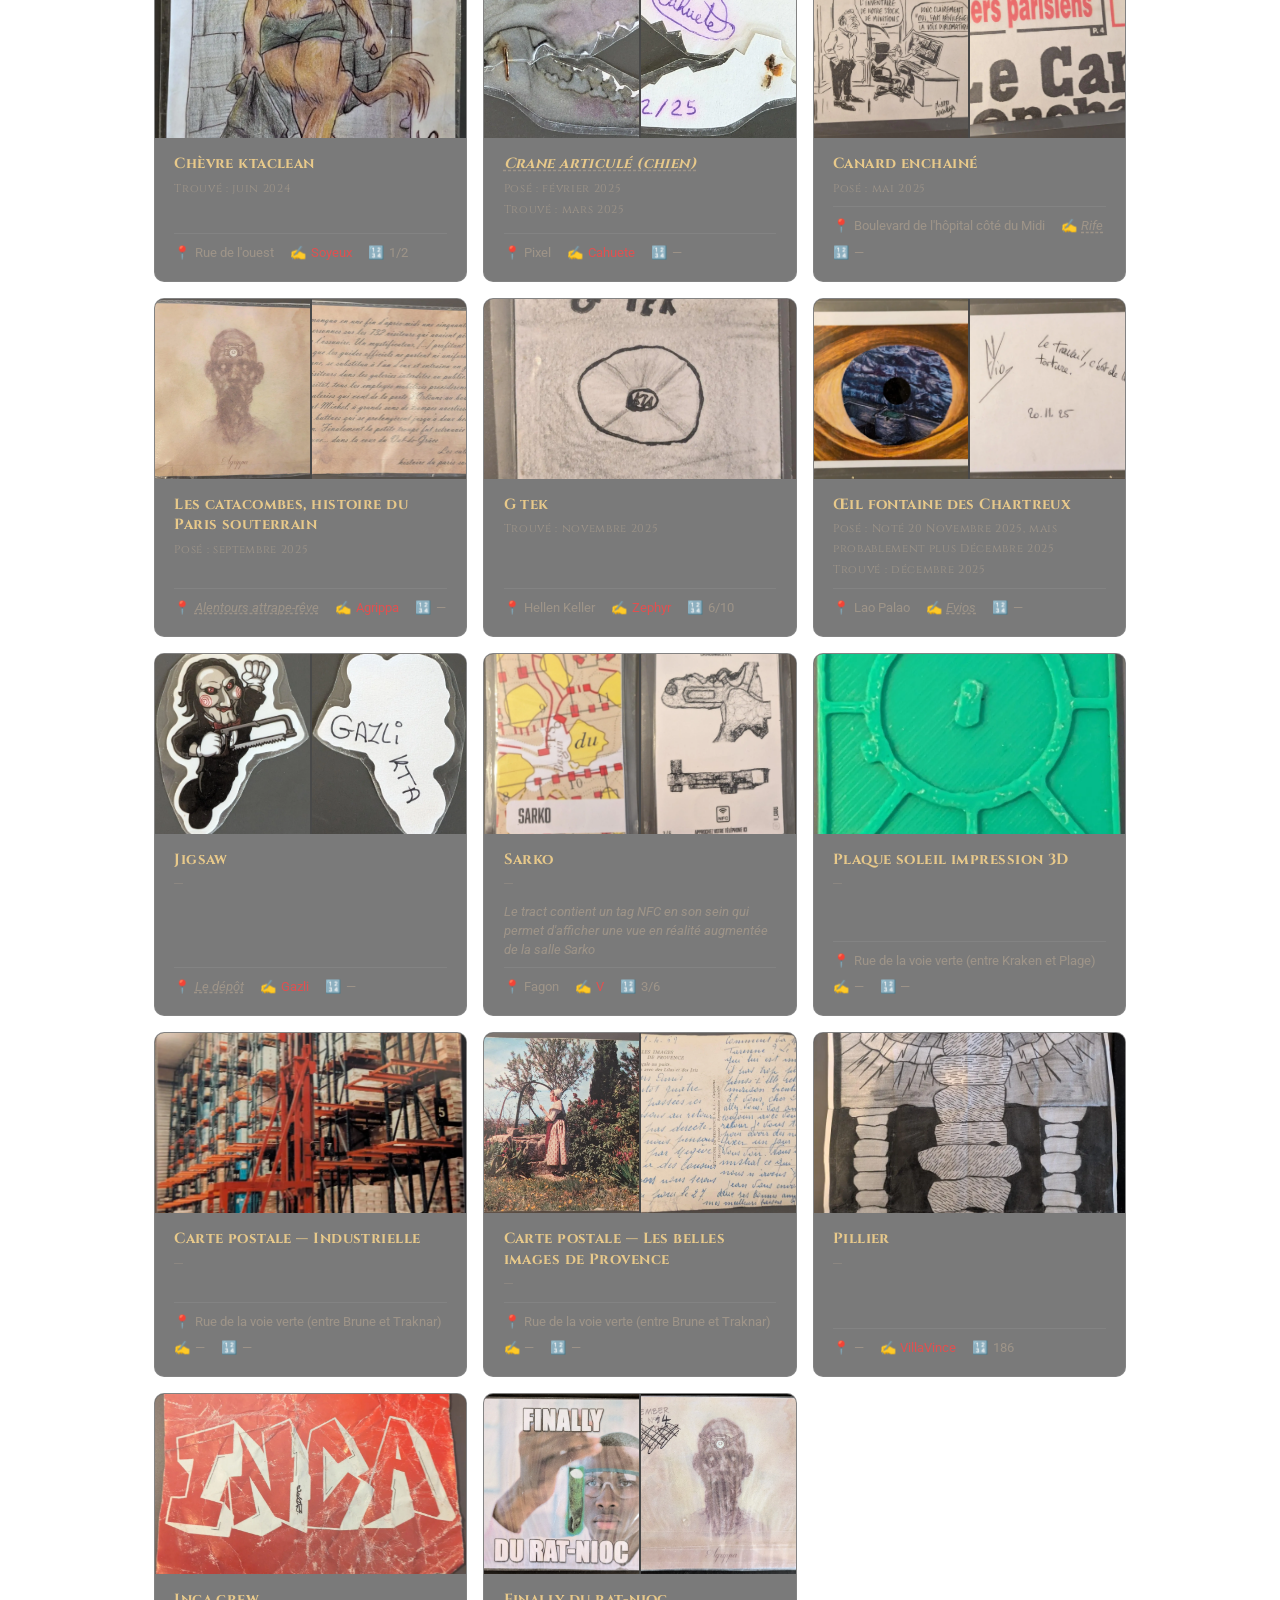
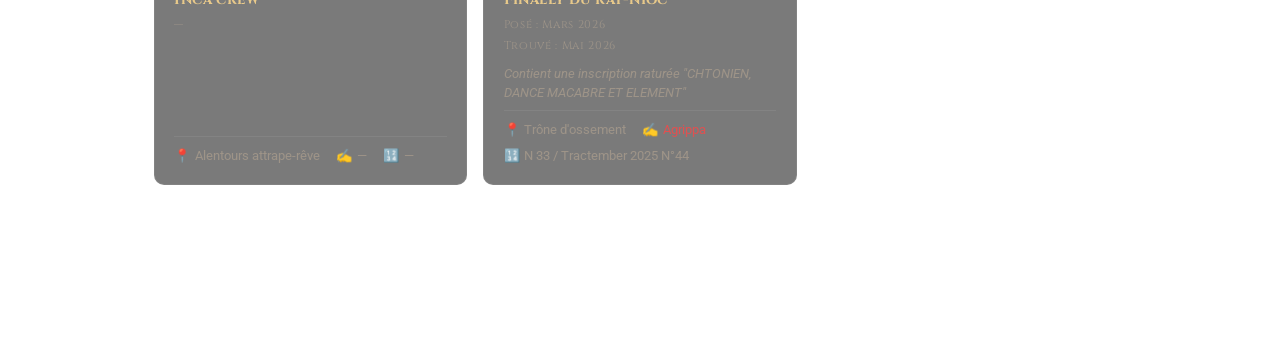
==== commit ce2e544c: "Add tract" ====
--- a/tracts.html
+++ b/tracts.html
@@ -182,6 +182,9 @@
         function lbUpdate() {
             lbImg.src = lbImages[lbIndex].src;
             lbImg.alt = lbImages[lbIndex].alt;
+            const pad = parseFloat(getComputedStyle(document.documentElement).fontSize);
+            lbImg.style.maxWidth  = (window.innerWidth  - pad * 10) + 'px';
+            lbImg.style.maxHeight = (window.innerHeight - pad * 8)  + 'px';
             const single = lbImages.length === 1;
             lbPrev.disabled = single || lbIndex === 0;
             lbNext.disabled = single || lbIndex === lbImages.length - 1;
--- a/index.css
+++ b/index.css
@@ -580,13 +580,11 @@
     position: fixed;
     inset: 0;
     background: rgba(0, 0, 0, 0.93);
-    display: flex;
-    align-items: center;
-    justify-content: center;
     z-index: 1000;
     opacity: 0;
     pointer-events: none;
     transition: opacity 0.2s ease;
+    overflow: hidden;
 }
 
 .lightbox.open {
@@ -595,8 +593,12 @@
 }
 
 .lightbox img {
-    max-width: 90vw;
-    max-height: 90vh;
+    position: absolute;
+    top: 50%;
+    left: 50%;
+    transform: translate(-50%, -50%);
+    width: auto;
+    height: auto;
     object-fit: contain;
     border-radius: 4px;
     display: block;
